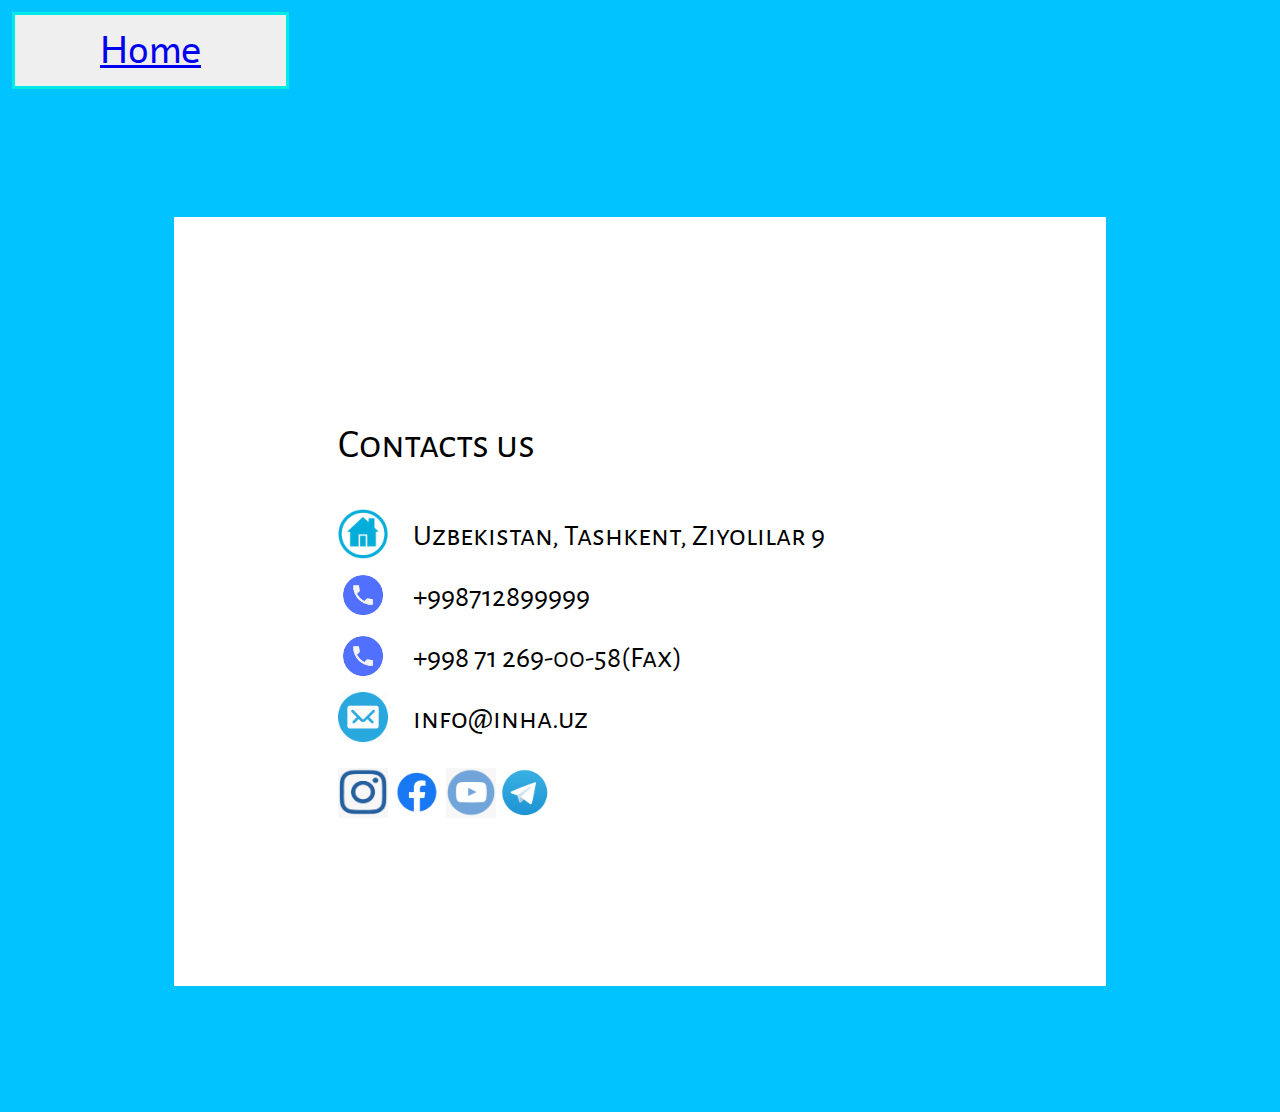
==== about.html @ 68de7780 "Add files via upload" ====
<!DOCTYPE html>
<html>
<head>
	<title>IUT DORMITORY</title>
	<link rel="stylesheet" href="style.css">
	<link href='https://fonts.googleapis.com/css?family=Alef' rel='stylesheet'>
	<link href='https://fonts.googleapis.com/css?family=Alegreya Sans SC' rel='stylesheet'>
	<link rel="shortcut icon" type="image/x-icon" href="icona.ico" />
</head>
<body>

		<button id="hbutton"><a href="index.html">Home</a></button>

 


	

<div id="lol">
<p id="m">Contacts us</p>
	    <p id="haha"><img src="home.png" width="50px", height="50px" id="haha"> Uzbekistan, Tashkent, Ziyolilar 9</p>
		<p id="haha"><img src="phone.png" width="50px", height="50px" id="haha"> +998712899999</p>
		<p id="haha"><img src="phone.png" width="50px", height="50px" id="haha"> +998 71 269-00-58(Fax)</p>
		<p id="haha"><img src="mail.png" width="50px", height="50px" id="haha"> info@inha.uz</p>
		<div id="so">
		<a target="_blank" href="https://www.instagram.com/inha_tashkent/"><img src="insa.png" height="50px", width="50px"></a>
	<a target="_blank" href="https://www.facebook.com/inha.uz/" id="yeh"><img src="fac.png" height="50px", width="50px"></a>
	<a target="_blank" href="https://www.youtube.com/channel/UC61W3C4BGMIIzYU6orDzzTw"><img src="tub.png" height="50px", width="50px"></a>
	<a target="_blank" href="https://t.me/inha_uz"><img src="tg.png" height="50px", width="50px"></a>
</div></div>
</body>
</html>
---- style.css ----
body{
	margin: 10px;
	background-color: #00C3FF;
}
#haha{
	font-family: Alegreya Sans SC;
	font-size: 30px;
	margin-bottom: -14px;
	margin-right: 20px;
	
}
#lol{
	background-color: white;
    margin-left: 13%;
    margin-right: 13%;

   
    padding-left: 13%;
    padding-top: 13%;
    padding-bottom: 13%;

    
    margin-top: 10%;
    margin-bottom: 10%;
}
#m{
	font-family: Alegreya Sans SC;
	font-size: 40px;
	
}
#so{
	padding-top: 45px;
	padding-left: -1px;
}
#header{
	width: 100%;
	height: 100%;
	display: block;
position: sticky;
top: 0;
background-color: #00C3C0;
opacity: 75%;

}
#hbutton{
	padding: 10px;
	padding-right: 85px;
	padding-left: 85px;
	margin: 2px;
	border: solid;
	border-color: #00EBE7;
	font-family: Alef;
	font-size: 38px;

}
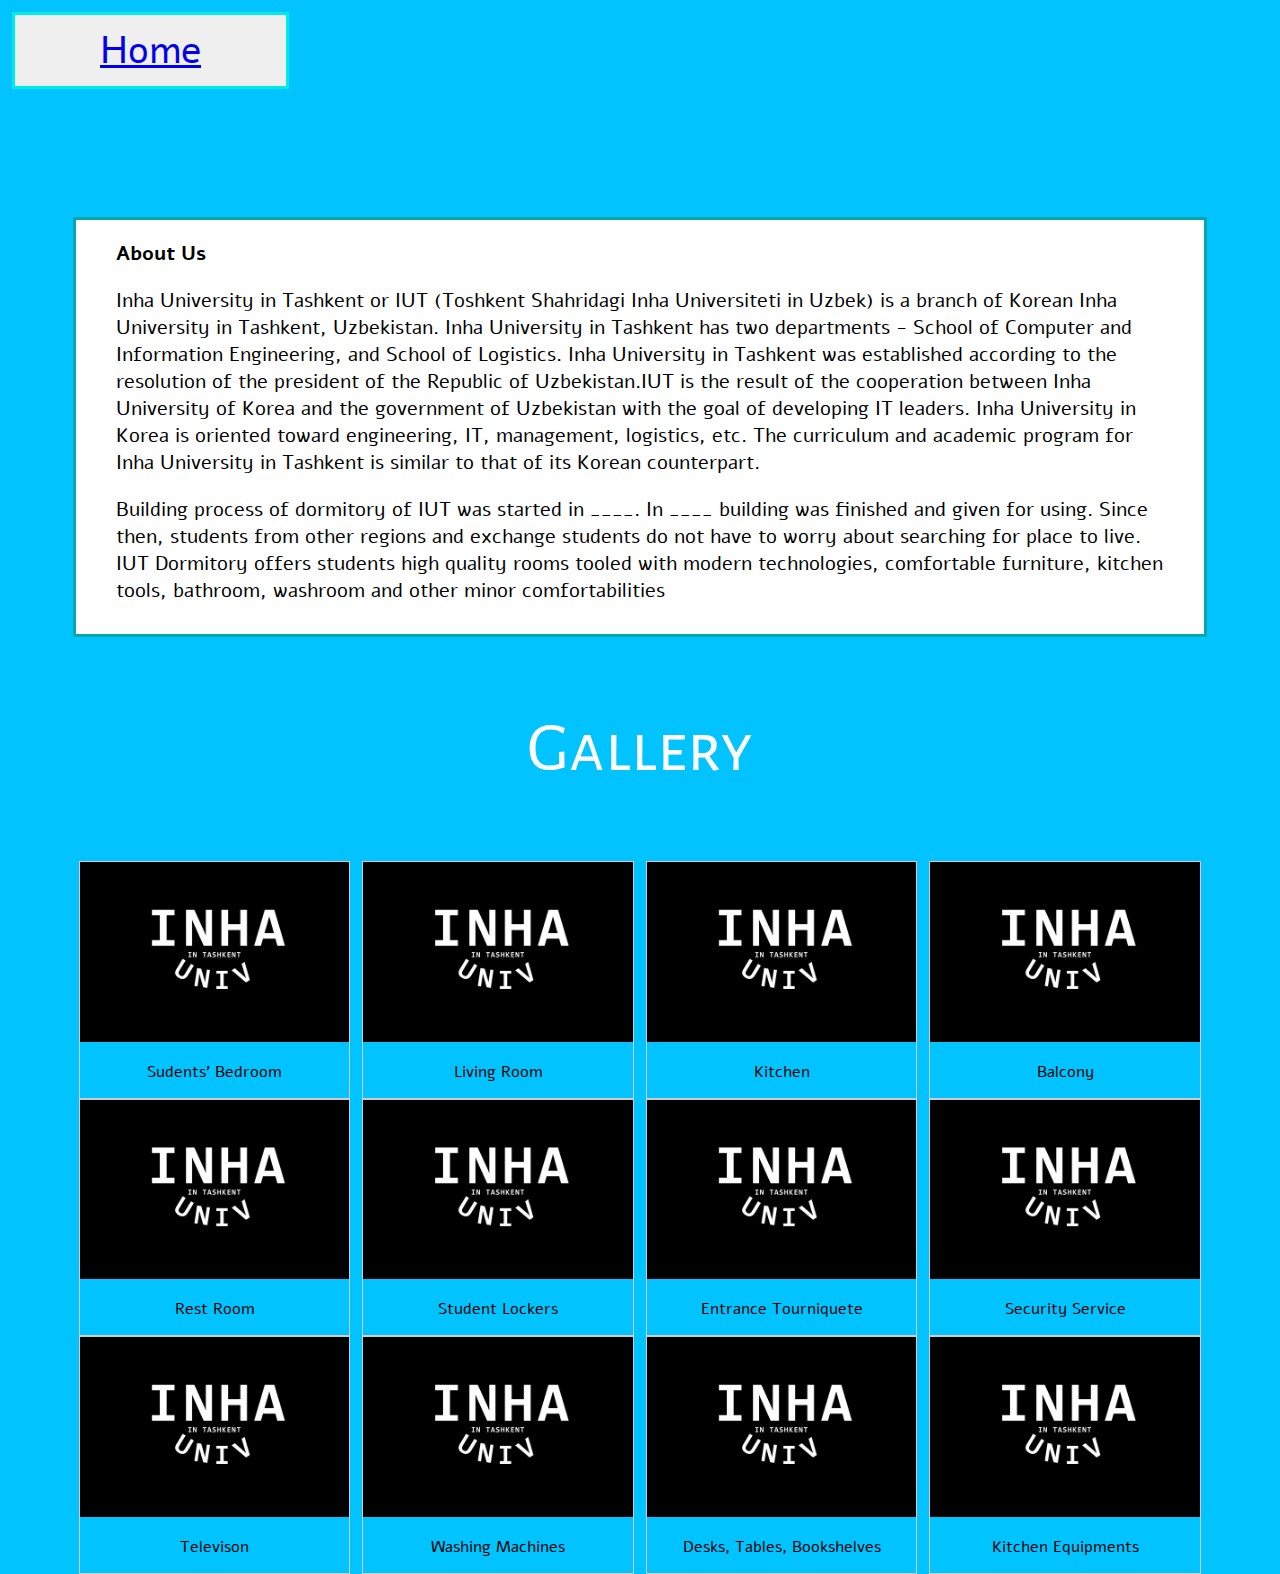
==== commit ac9bb3f7: "Add files via upload" ====
--- a/about.html
+++ b/about.html
@@ -2,31 +2,126 @@
 <html>
 <head>
 	<title>IUT DORMITORY</title>
-	<link rel="stylesheet" href="style.css">
+		<link rel="stylesheet" href="about.css">
 	<link href='https://fonts.googleapis.com/css?family=Alef' rel='stylesheet'>
 	<link href='https://fonts.googleapis.com/css?family=Alegreya Sans SC' rel='stylesheet'>
 	<link rel="shortcut icon" type="image/x-icon" href="icona.ico" />
+
+		<button id="hbutton"><a href="index.html">Home</a></button>
 </head>
 <body>
+<div id="a">
+	<p id="abt">About Us</p>
+	<p>Inha University in Tashkent or IUT (Toshkent Shahridagi Inha Universiteti in Uzbek) is a branch of Korean Inha University in Tashkent, Uzbekistan. Inha University in Tashkent has two departments - School of Computer and Information Engineering, and School of Logistics.
 
-		<button id="hbutton"><a href="index.html">Home</a></button>
+Inha University in Tashkent was established according to the resolution of the president of the Republic of Uzbekistan.IUT is the result of the cooperation between Inha University of Korea and the government of Uzbekistan with the goal of developing IT leaders. Inha University in Korea is oriented toward engineering, IT, management, logistics, etc. The curriculum and academic program for Inha University in Tashkent is similar to that of its Korean counterpart.</p>
+<p>Building process of dormitory of IUT was started in ____. In ____ building was finished and given for using. Since then, students from other regions and exchange students do not have to worry about searching for place to live. IUT Dormitory offers students high quality rooms tooled with modern technologies, comfortable furniture, kitchen tools, bathroom, washroom and other minor comfortabilities </p>
+</div>
+<p id="aha">Gallery</p>
 
- 
+<div id="dg">
+	
+<div class="responsive">
+  <div class="gallery">
+    <a target="_blank" href="room.jpg">
+      <img src="room.jpg" width="600" height="400">
+    </a>
+    <div class="name">Sudents' Bedroom</div>
+  </div>
+</div>
 
 
-	
+<div class="responsive">
+  <div class="gallery">
+    <a target="_blank" href="room.jpg">
+      <img src="room.jpg" alt="Forest" width="600" height="400">
+    </a>
+    <div class="name">Living Room</div>
+  </div>
+</div>
 
-<div id="lol">
-<p id="m">Contacts us</p>
-	    <p id="haha"><img src="home.png" width="50px", height="50px" id="haha"> Uzbekistan, Tashkent, Ziyolilar 9</p>
-		<p id="haha"><img src="phone.png" width="50px", height="50px" id="haha"> +998712899999</p>
-		<p id="haha"><img src="phone.png" width="50px", height="50px" id="haha"> +998 71 269-00-58(Fax)</p>
-		<p id="haha"><img src="mail.png" width="50px", height="50px" id="haha"> info@inha.uz</p>
-		<div id="so">
-		<a target="_blank" href="https://www.instagram.com/inha_tashkent/"><img src="insa.png" height="50px", width="50px"></a>
-	<a target="_blank" href="https://www.facebook.com/inha.uz/" id="yeh"><img src="fac.png" height="50px", width="50px"></a>
-	<a target="_blank" href="https://www.youtube.com/channel/UC61W3C4BGMIIzYU6orDzzTw"><img src="tub.png" height="50px", width="50px"></a>
-	<a target="_blank" href="https://t.me/inha_uz"><img src="tg.png" height="50px", width="50px"></a>
-</div></div>
+<div class="responsive">
+  <div class="gallery">
+    <a target="_blank" href="room.jpg">
+      <img src="room.jpg" alt="Northern Lights" width="600" height="400">
+    </a>
+    <div class="name">Kitchen</div>
+  </div>
+</div>
+
+
+
+<div class="responsive">
+  <div class="gallery">
+    <a target="_blank" href="room.jpg">
+      <img src="room.jpg" alt="Mountains" width="600" height="400">
+    </a>
+    <div class="name">Balcony</div>
+  </div>
+</div>
+<div class="responsive">
+  <div class="gallery">
+    <a target="_blank" href="room.jpg">
+      <img src="room.jpg" alt="Mountains" width="600" height="400">
+    </a>
+    <div class="name">Rest Room</div>
+  </div>
+</div>
+
+<div class="responsive">
+  <div class="gallery">
+    <a target="_blank" href="room.jpg">
+      <img src="room.jpg" alt="Mountains" width="600" height="400">
+    </a>
+    <div class="name">Student Lockers</div>
+  </div>
+ 
+</div>
+<div class="responsive">
+  <div class="gallery">
+    <a target="_blank" href="room.jpg">
+      <img src="room.jpg" alt="Mountains" width="600" height="400">
+    </a>
+    <div class="name">Entrance Tourniquete</div>
+  </div>
+
+</div>
+<div class="responsive">
+  <div class="gallery">
+    <a target="_blank" href="room.jpg">
+      <img src="room.jpg" alt="Mountains" width="600" height="400">
+    </a>
+    <div class="name">Security Service</div>
+  </div></div>
+  <div class="responsive">
+  <div class="gallery">
+    <a target="_blank" href="room.jpg">
+      <img src="room.jpg" alt="Mountains" width="600" height="400">
+    </a>
+    <div class="name">Televison</div>
+  </div></div>
+<div class="responsive">
+  <div class="gallery">
+    <a target="_blank" href="room.jpg">
+      <img src="room.jpg" alt="Mountains" width="600" height="400">
+    </a>
+    <div class="name">Washing Machines</div>
+  </div></div>
+  <div class="responsive">
+  <div class="gallery">
+    <a target="_blank" href="room.jpg">
+      <img src="room.jpg" alt="Mountains" width="600" height="400">
+    </a>
+    <div class="name">Desks, Tables, Bookshelves</div>
+  </div></div>
+  <div class="responsive">
+  <div class="gallery">
+    <a target="_blank" href="room.jpg">
+      <img src="room.jpg" alt="Mountains" width="600" height="400">
+    </a>
+    <div class="name">Kitchen Equipments</div>
+  </div></div>
+</div>
+</div>
 </body>
 </html>--- a/about.css
+++ b/about.css
@@ -0,0 +1,100 @@
+body{
+	margin: 10px;
+	background-color: #00C3FF;
+}
+#hbutton{
+	padding: 10px;
+	padding-right: 85px;
+	padding-left: 85px;
+	margin: 2px;
+	border: solid;
+	border-color: #00EBE7;
+	font-family: Alef;
+	font-size: 38px;
+
+}
+#aha{
+	font-size: 70px;
+	font-family: Alegreya Sans SC;
+	text-align: center;
+	color: white;
+
+}
+
+
+#dg{
+
+
+margin: 5%;
+}
+#a{
+
+    padding-bottom: 10px;
+	
+	margin-top: 10%;
+	background-color: white;
+	margin-left: 5%;
+	margin-right: 5%;
+	padding-right: 40px;
+	padding-left: 40px;
+	border:solid;
+	border-color: #00AAAA;
+
+}
+p{
+	font-family: Alef;
+	font-size: 20px;
+}
+#abt{
+	font-weight: bold;
+}
+
+
+
+div.gallery {
+  border: 1px solid #ccc;
+}
+
+div.gallery:hover {
+  border: 1px solid #777;
+}
+
+div.gallery img {
+  width: 100%;
+  height: auto;
+}
+
+div.name {
+  padding: 15px;
+  text-align: center;
+  font-family: Alef;
+}
+
+* {
+  box-sizing: border-box;
+}
+
+.responsive {
+  padding: 0 6px;
+  float: left;
+  width: 24.99999%;
+}
+
+@media only screen and (max-width: 700px) {
+  .responsive {
+    width: 49.99999%;
+    margin: 6px 0;
+  }
+}
+
+@media only screen and (max-width: 500px) {
+  .responsive {
+    width: 100%;
+  }
+}
+
+.clearfix:after {
+  content: "";
+  display: table;
+  clear: both;
+}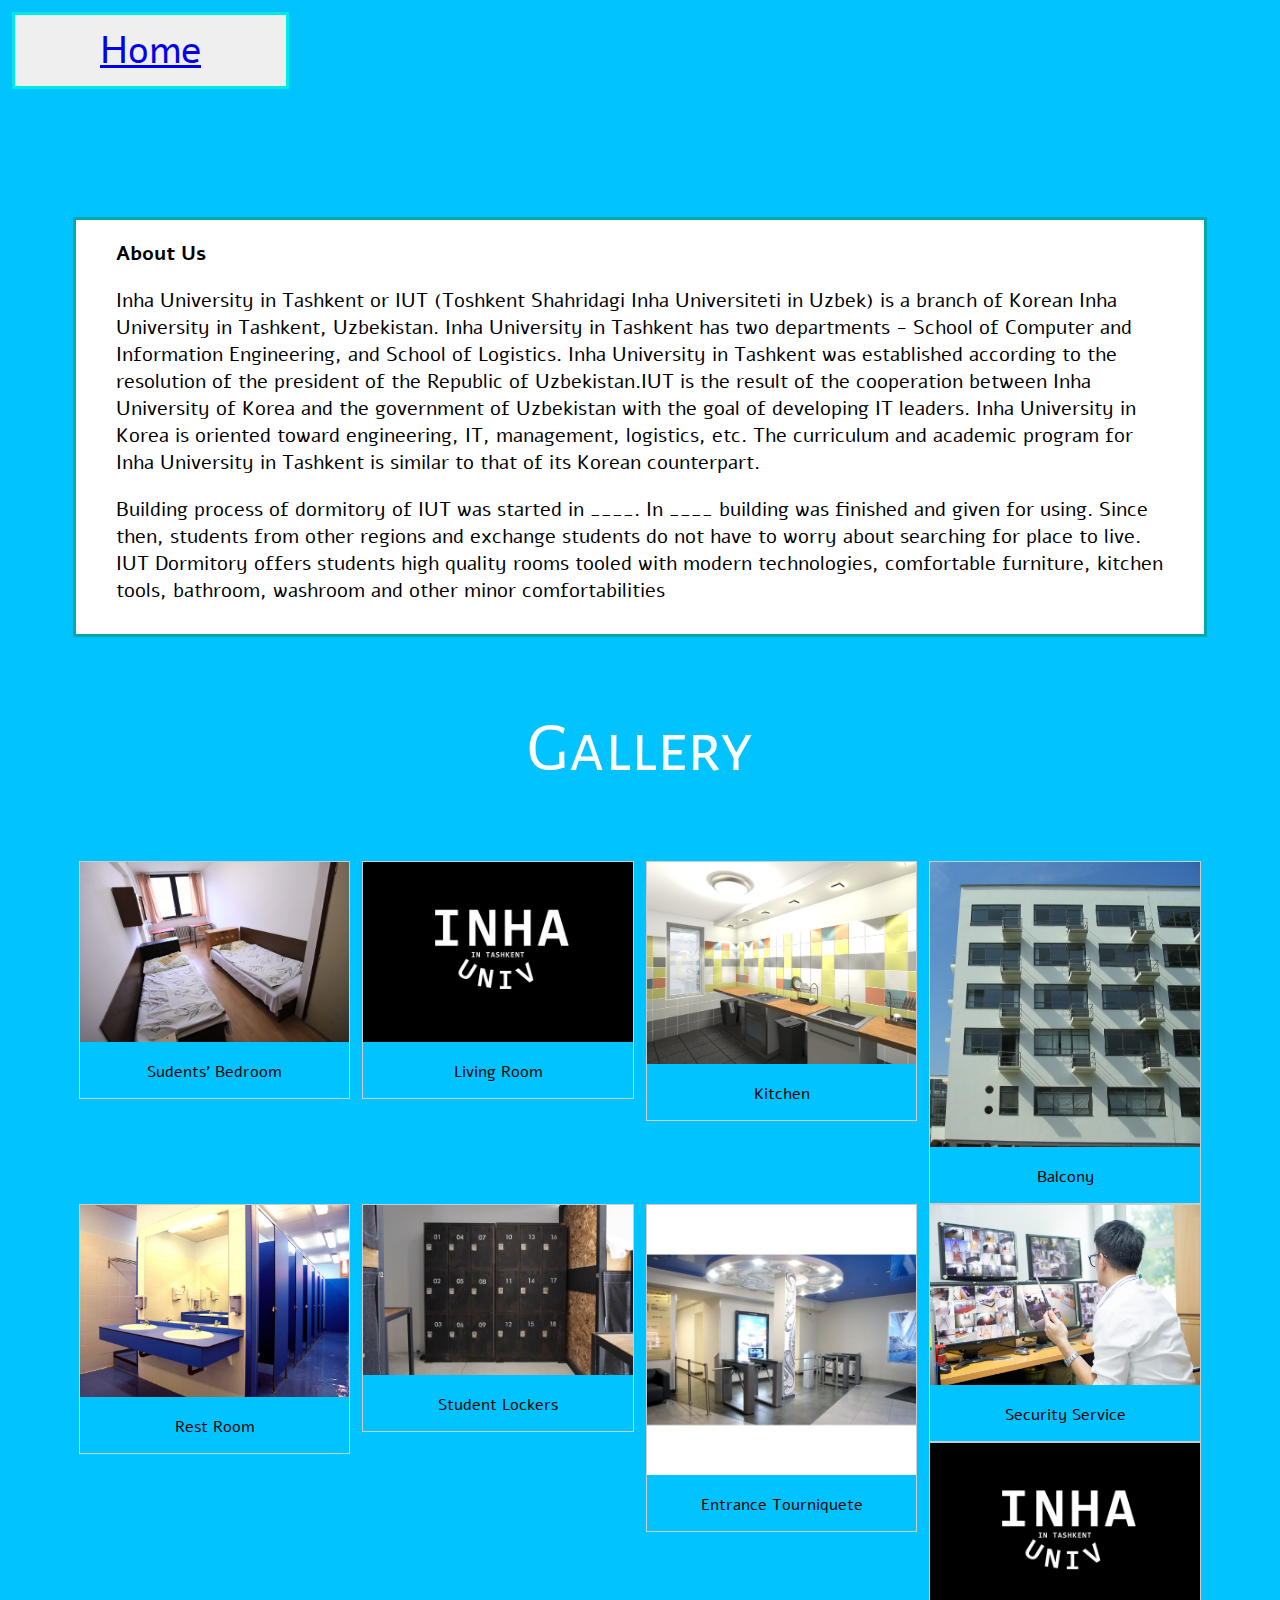
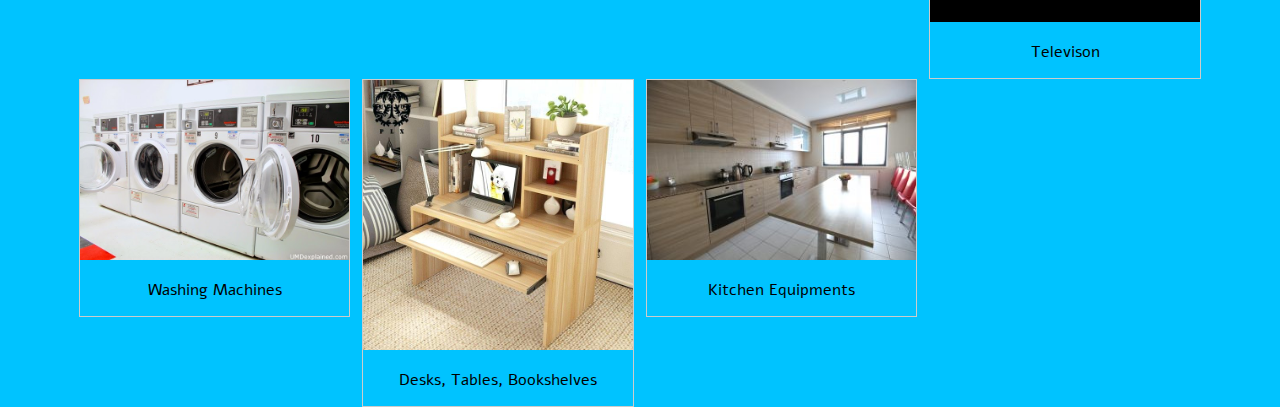
==== commit 0a2e8478: "Update about.html" ====
--- a/about.html
+++ b/about.html
@@ -23,8 +23,8 @@
 	
 <div class="responsive">
   <div class="gallery">
-    <a target="_blank" href="room.jpg">
-      <img src="room.jpg" width="600" height="400">
+    <a target="_blank" href="Bedroom.jpg">
+      <img src="Bedroom.jpg" width="600" height="400">
     </a>
     <div class="name">Sudents' Bedroom</div>
   </div>
@@ -34,7 +34,7 @@
 <div class="responsive">
   <div class="gallery">
     <a target="_blank" href="room.jpg">
-      <img src="room.jpg" alt="Forest" width="600" height="400">
+      <img src="room.jpg"  width="600" height="400">
     </a>
     <div class="name">Living Room</div>
   </div>
@@ -42,8 +42,8 @@
 
 <div class="responsive">
   <div class="gallery">
-    <a target="_blank" href="room.jpg">
-      <img src="room.jpg" alt="Northern Lights" width="600" height="400">
+    <a target="_blank" href="Kitchen.jpg">
+      <img src="Kitchen.jpg" width="600" height="400">
     </a>
     <div class="name">Kitchen</div>
   </div>
@@ -54,15 +54,15 @@
 <div class="responsive">
   <div class="gallery">
     <a target="_blank" href="room.jpg">
-      <img src="room.jpg" alt="Mountains" width="600" height="400">
+      <img src="balcony.jpg" width="600" height="400">
     </a>
     <div class="name">Balcony</div>
   </div>
 </div>
 <div class="responsive">
   <div class="gallery">
-    <a target="_blank" href="room.jpg">
-      <img src="room.jpg" alt="Mountains" width="600" height="400">
+    <a target="_blank" href="RestRoom.jpg">
+      <img src="RestRoom.jpg"  width="600" height="400">
     </a>
     <div class="name">Rest Room</div>
   </div>
@@ -70,8 +70,8 @@
 
 <div class="responsive">
   <div class="gallery">
-    <a target="_blank" href="room.jpg">
-      <img src="room.jpg" alt="Mountains" width="600" height="400">
+    <a target="_blank" href="StudentLockers.jpg">
+      <img src="StudentLockers.jpg"  width="600" height="400">
     </a>
     <div class="name">Student Lockers</div>
   </div>
@@ -79,8 +79,8 @@
 </div>
 <div class="responsive">
   <div class="gallery">
-    <a target="_blank" href="room.jpg">
-      <img src="room.jpg" alt="Mountains" width="600" height="400">
+    <a target="_blank" href="EntranceTourniquete.jpg">
+      <img src="EntranceTourniquete.jpg" width="600" height="400">
     </a>
     <div class="name">Entrance Tourniquete</div>
   </div>
@@ -88,40 +88,40 @@
 </div>
 <div class="responsive">
   <div class="gallery">
-    <a target="_blank" href="room.jpg">
-      <img src="room.jpg" alt="Mountains" width="600" height="400">
+    <a target="_blank" href="SecurityService.jpg">
+      <img src="SecurityService.jpg" width="600" height="400">
     </a>
     <div class="name">Security Service</div>
   </div></div>
   <div class="responsive">
   <div class="gallery">
     <a target="_blank" href="room.jpg">
-      <img src="room.jpg" alt="Mountains" width="600" height="400">
+      <img src="room.jpg"  width="600" height="400">
     </a>
     <div class="name">Televison</div>
   </div></div>
 <div class="responsive">
   <div class="gallery">
-    <a target="_blank" href="room.jpg">
-      <img src="room.jpg" alt="Mountains" width="600" height="400">
+    <a target="_blank" href="WashingMachines.jpg">
+      <img src="WashingMachines.jpg" width="600" height="400">
     </a>
     <div class="name">Washing Machines</div>
   </div></div>
   <div class="responsive">
   <div class="gallery">
-    <a target="_blank" href="room.jpg">
-      <img src="room.jpg" alt="Mountains" width="600" height="400">
+    <a target="_blank" href="DesksBookshelves.jpg">
+      <img src="DesksBookshelves.jpg" width="600" height="400">
     </a>
     <div class="name">Desks, Tables, Bookshelves</div>
   </div></div>
   <div class="responsive">
   <div class="gallery">
-    <a target="_blank" href="room.jpg">
-      <img src="room.jpg" alt="Mountains" width="600" height="400">
+    <a target="_blank" href="KitchenEquipments.jpg">
+      <img src="KitchenEquipments.jpg" width="600" height="400">
     </a>
     <div class="name">Kitchen Equipments</div>
   </div></div>
 </div>
 </div>
 </body>
-</html>+</html>
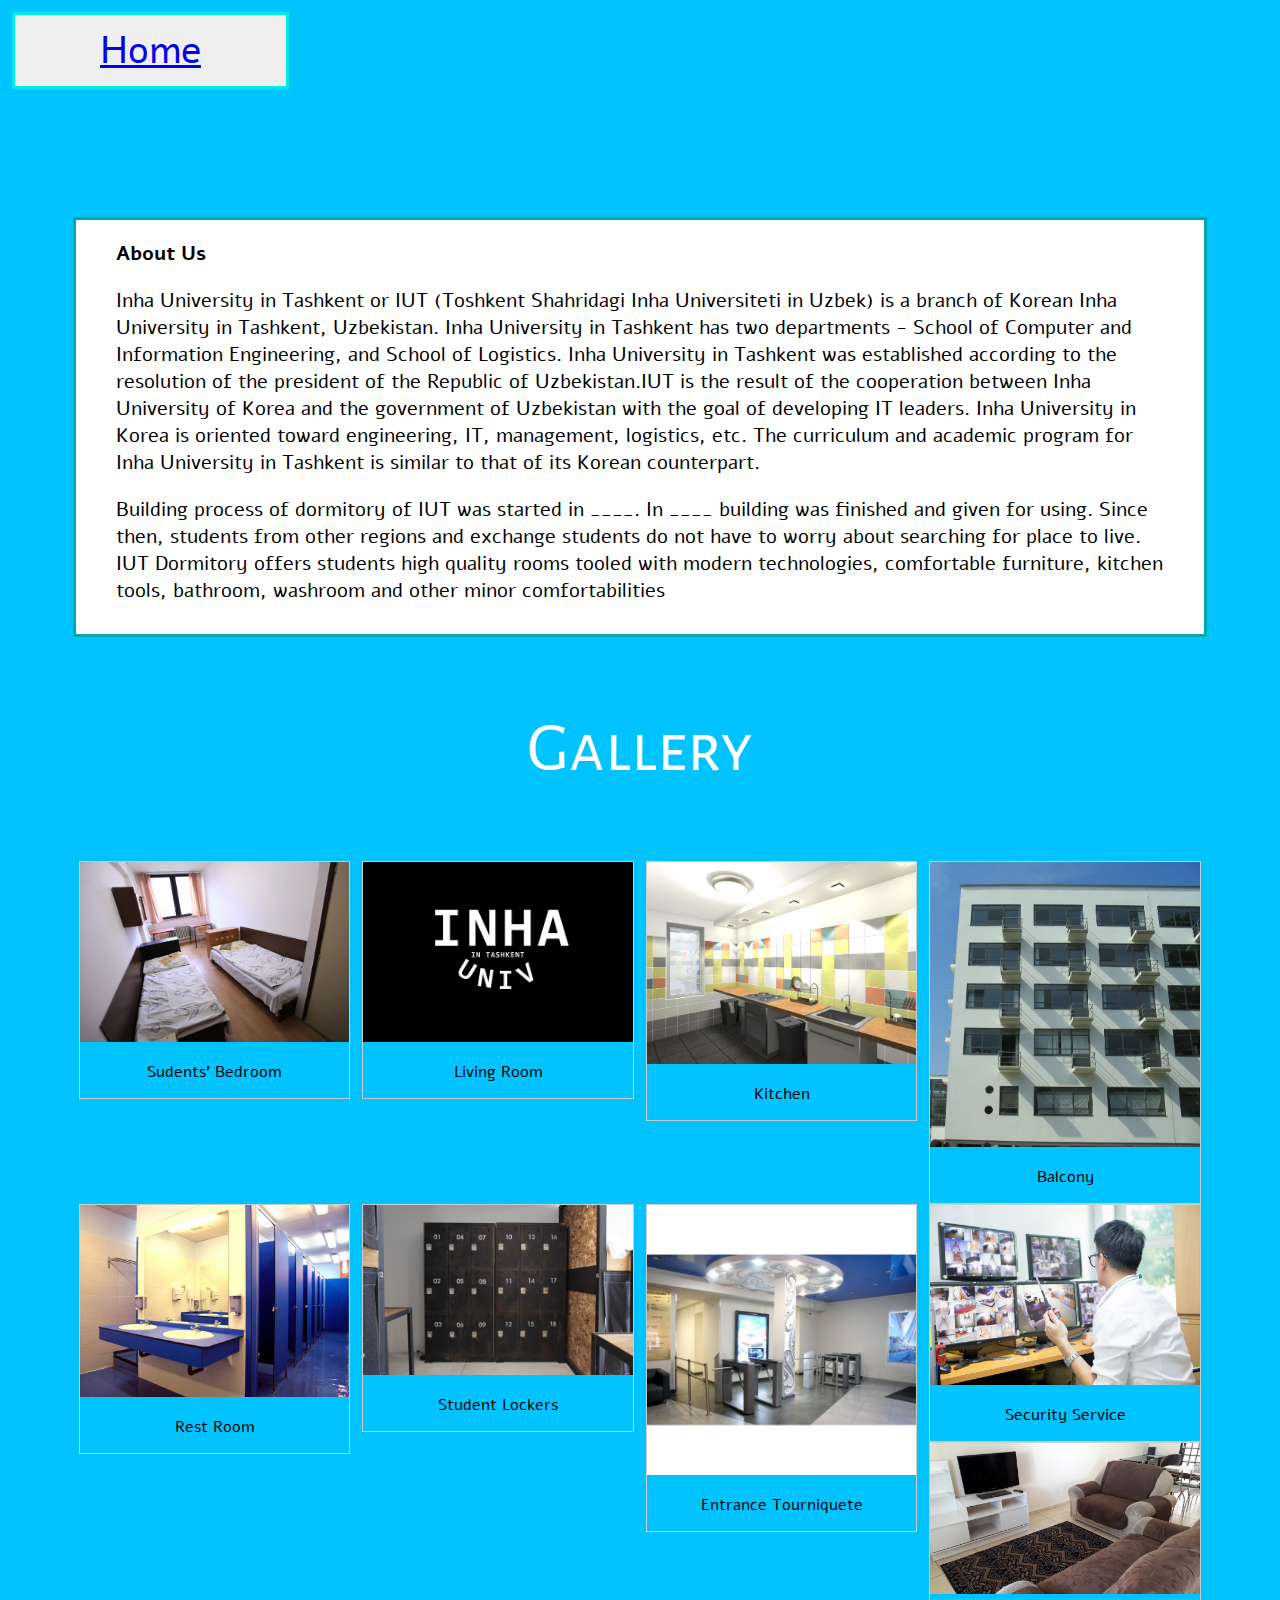
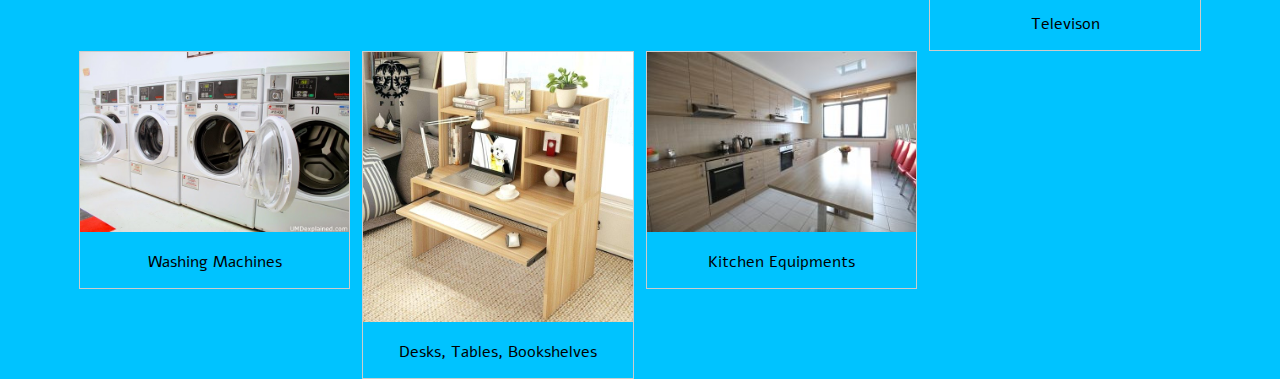
==== commit 2b6ec22a: "Update about.html" ====
--- a/about.html
+++ b/about.html
@@ -95,8 +95,8 @@
   </div></div>
   <div class="responsive">
   <div class="gallery">
-    <a target="_blank" href="room.jpg">
-      <img src="room.jpg"  width="600" height="400">
+    <a target="_blank" href="tellevitionRoom.jpg">
+      <img src="tellevitionRoom.jpg"  width="600" height="400">
     </a>
     <div class="name">Televison</div>
   </div></div>
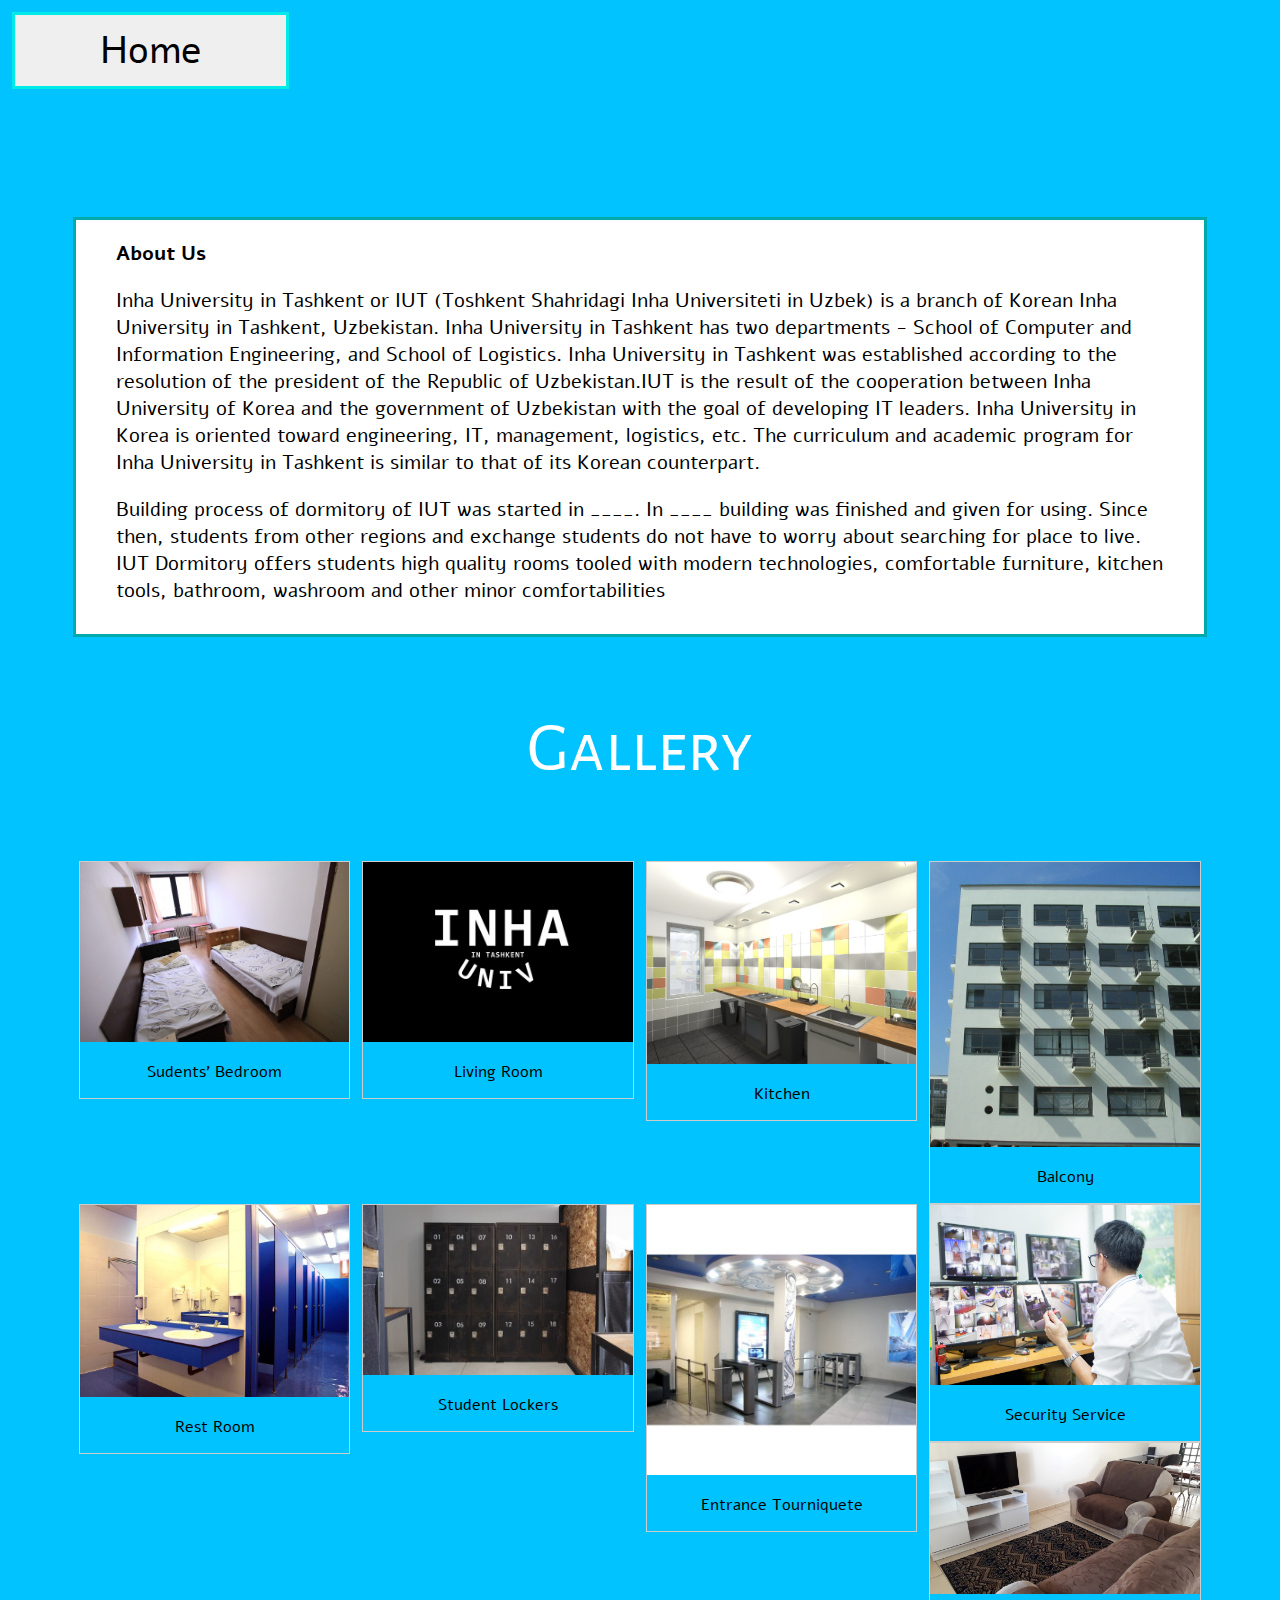
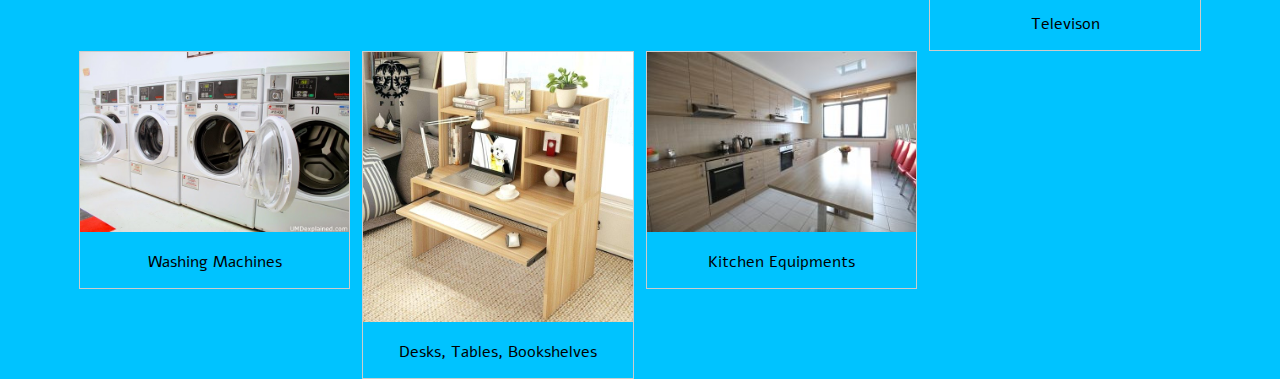
==== commit c408b395: "Update about.html" ====
--- a/about.html
+++ b/about.html
@@ -7,7 +7,7 @@
 	<link href='https://fonts.googleapis.com/css?family=Alegreya Sans SC' rel='stylesheet'>
 	<link rel="shortcut icon" type="image/x-icon" href="icona.ico" />
 
-		<button id="hbutton"><a href="index.html">Home</a></button>
+	<a href="index.html"><button id="hbutton">Home</button></a>
 </head>
 <body>
 <div id="a">
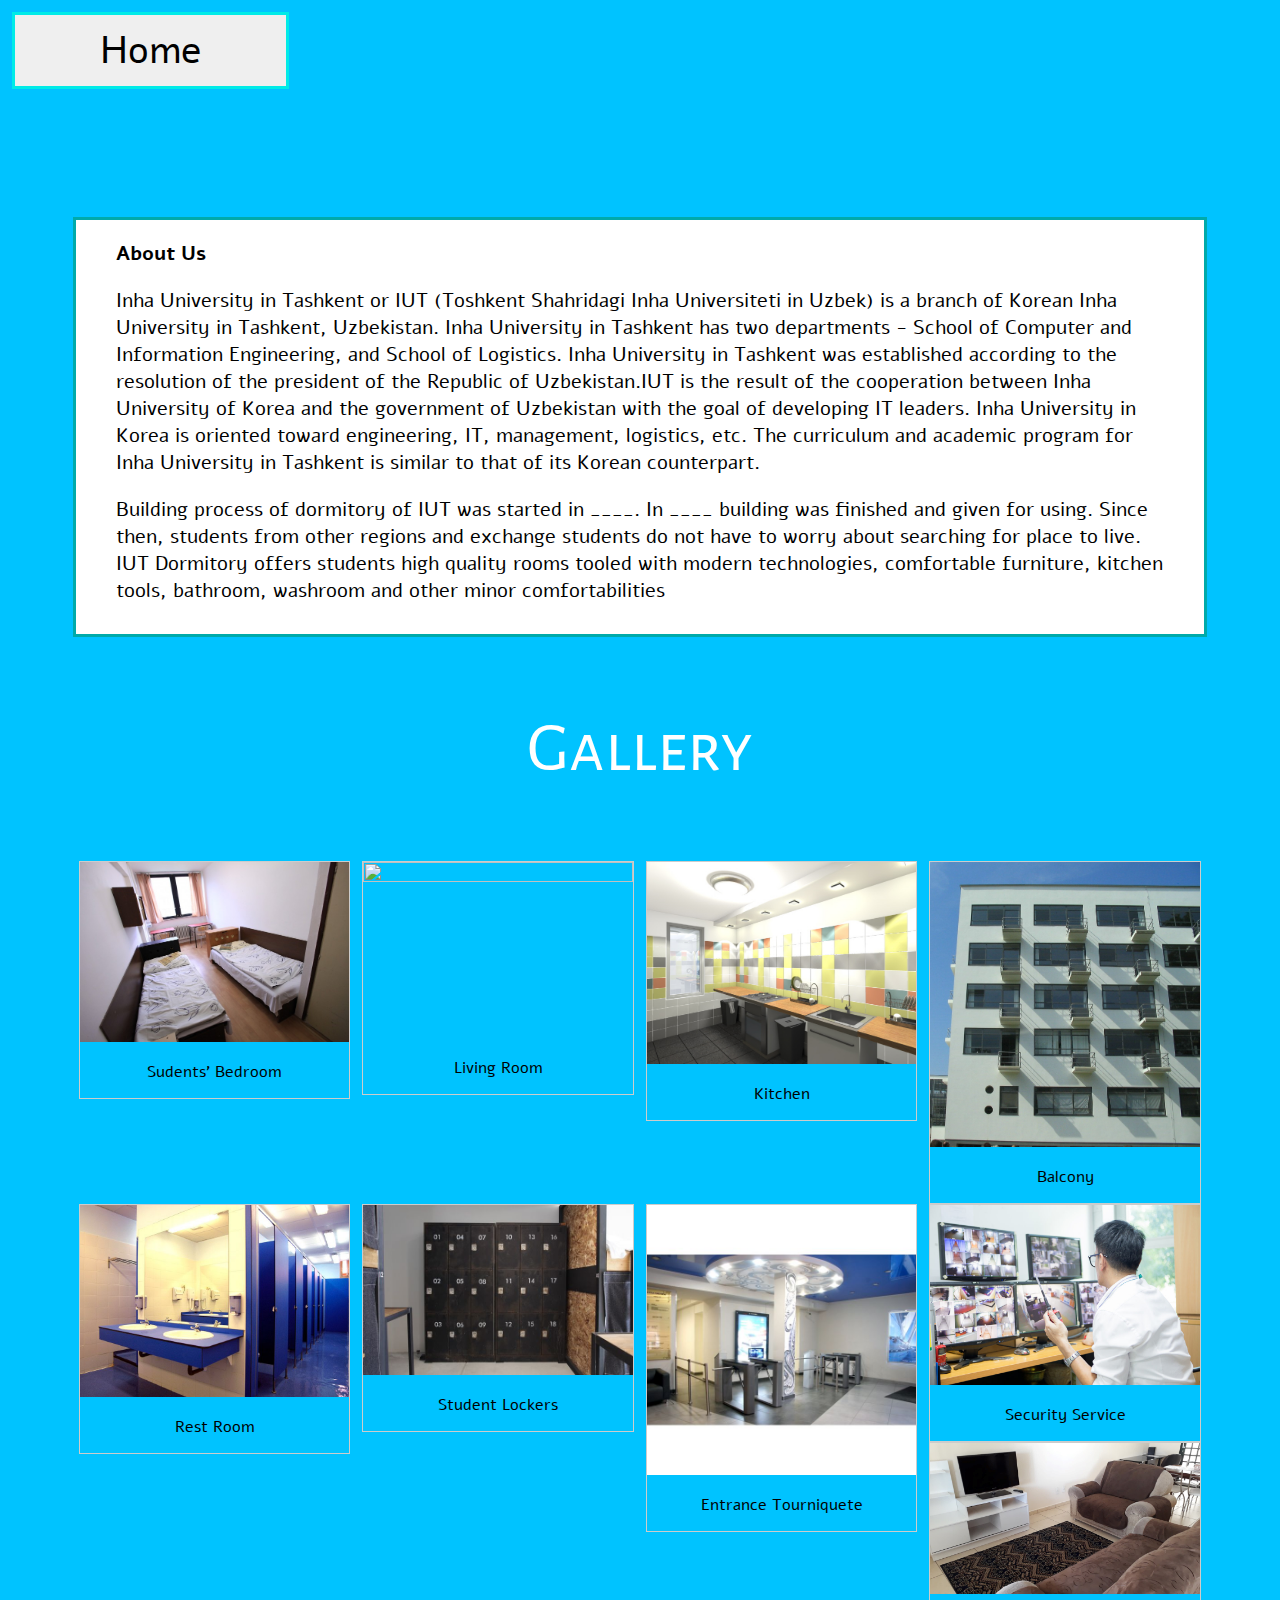
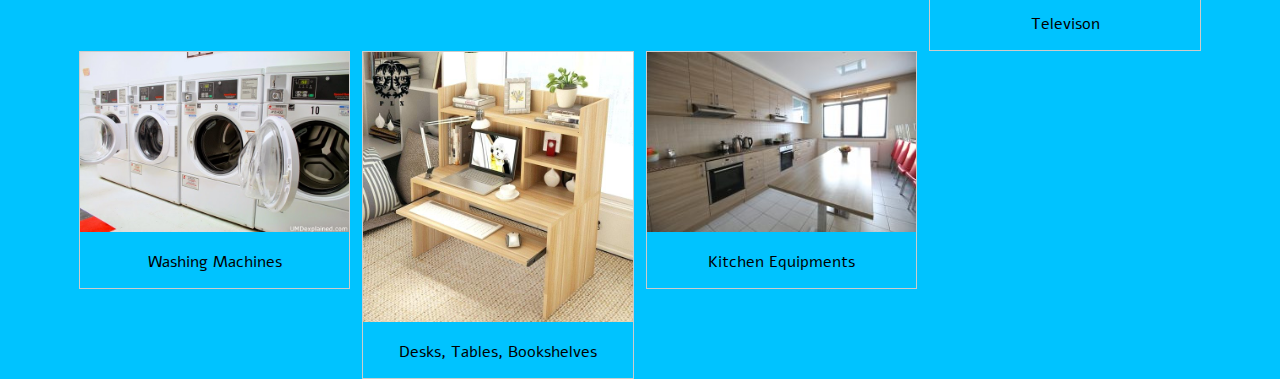
==== commit 4a40c0a9: "Update about.html" ====
--- a/about.html
+++ b/about.html
@@ -33,8 +33,8 @@
 
 <div class="responsive">
   <div class="gallery">
-    <a target="_blank" href="room.jpg">
-      <img src="room.jpg"  width="600" height="400">
+    <a target="_blank" href="https://i.pinimg.com/600x315/f5/af/77/f5af77ff7ea9b03909ea74f752819e97.jpg">
+      <img src="https://i.pinimg.com/600x315/f5/af/77/f5af77ff7ea9b03909ea74f752819e97.jpg"  width="600" height="400">
     </a>
     <div class="name">Living Room</div>
   </div>
